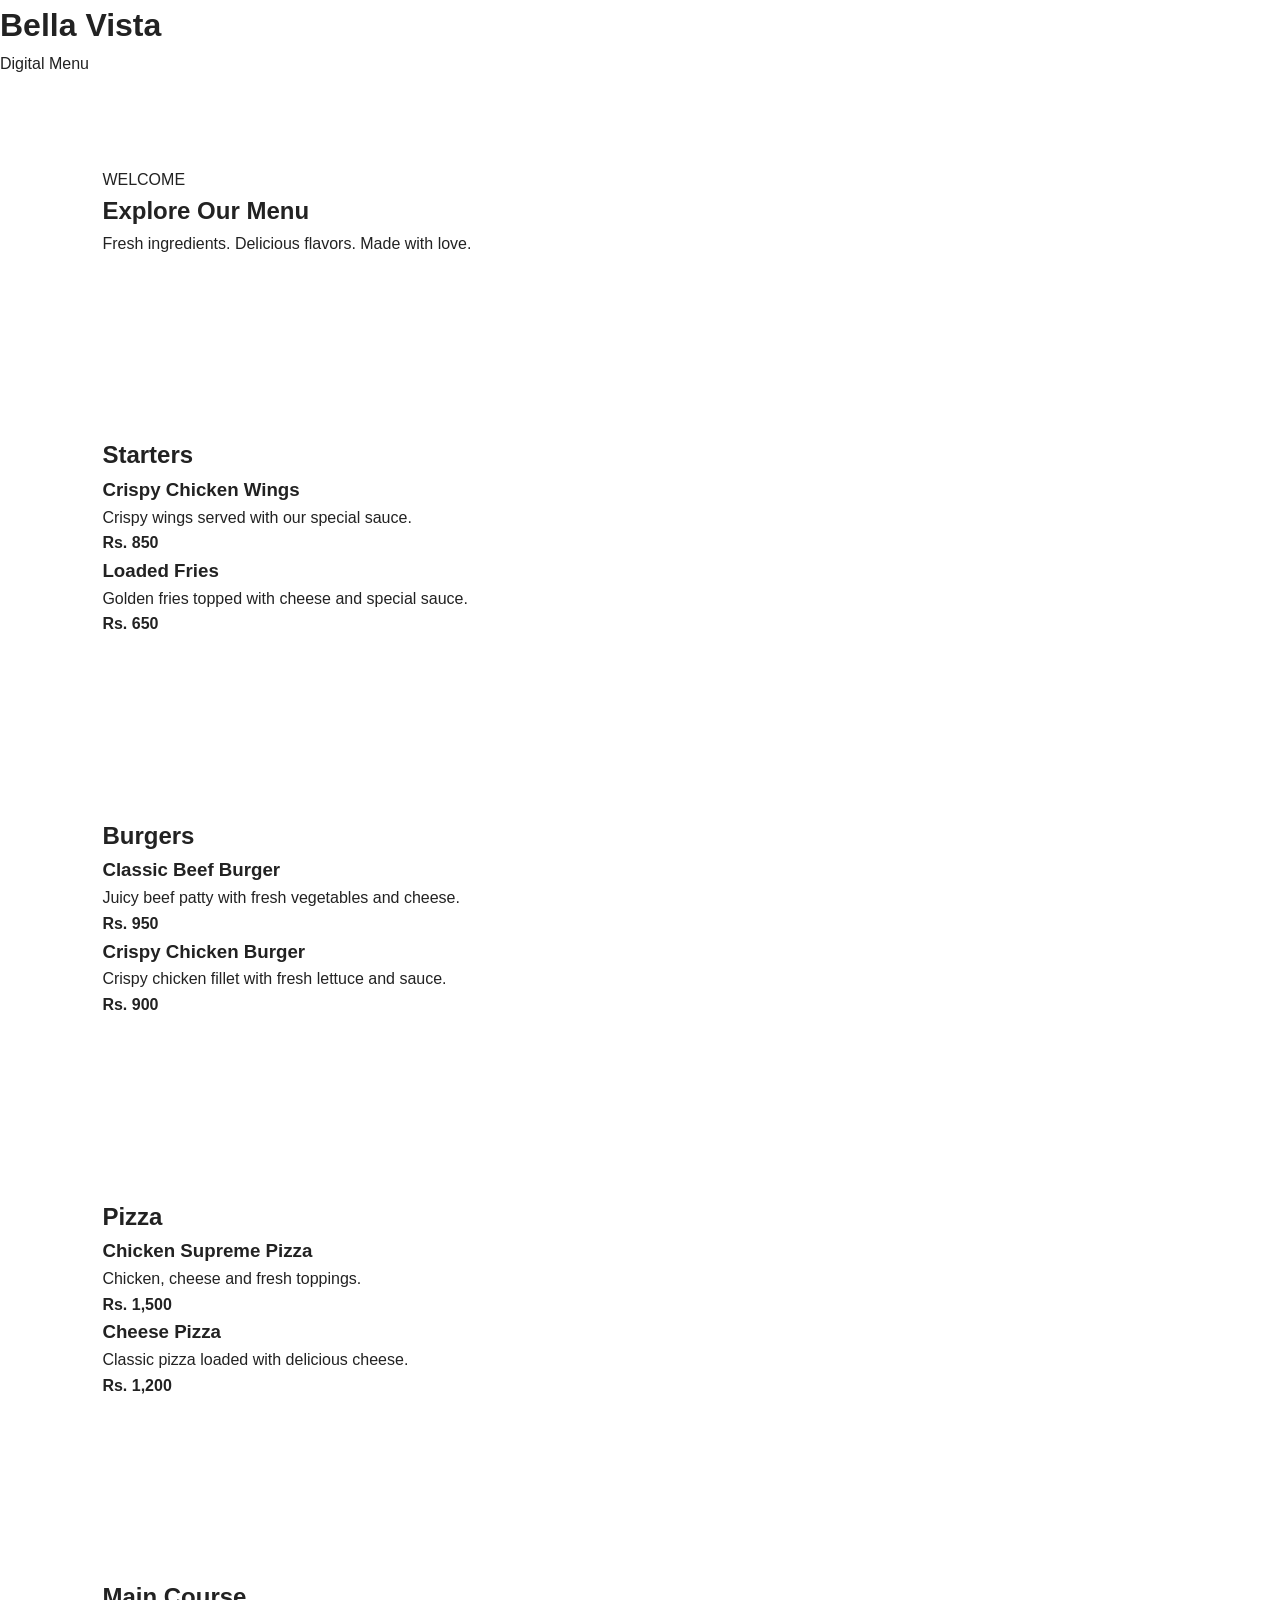
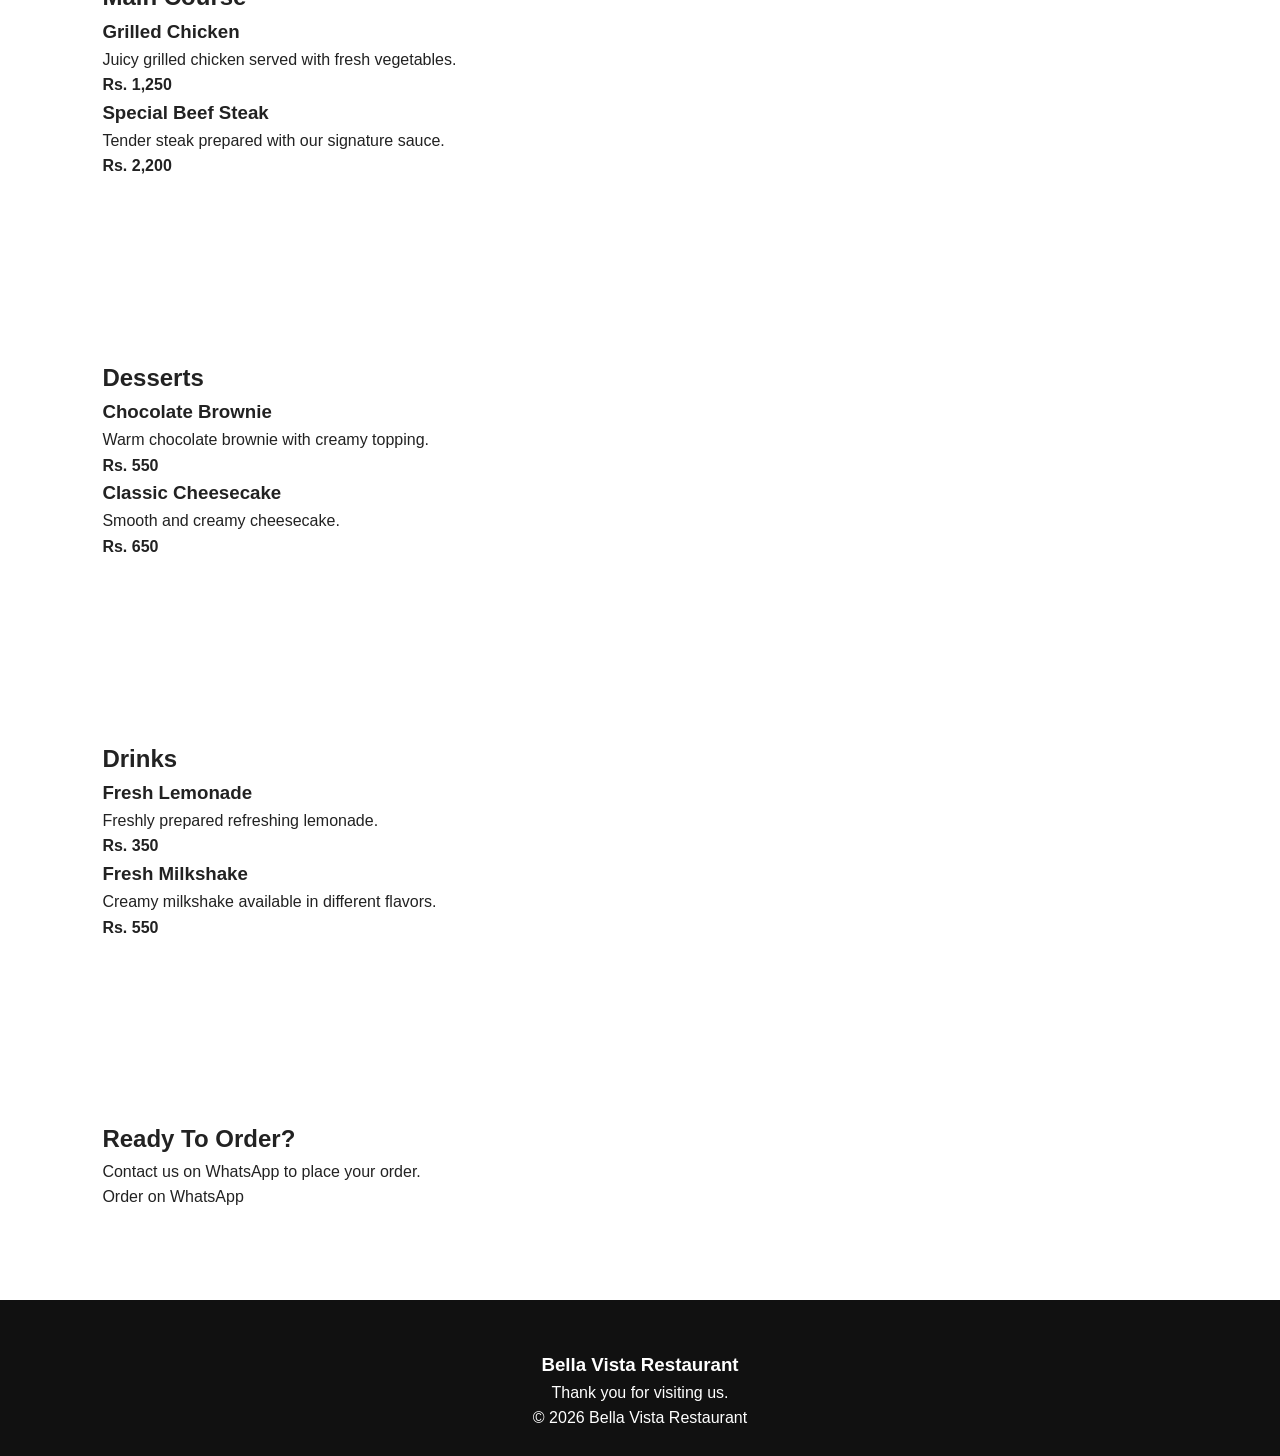
==== menu.html @ 7de6b9c4 "Add files via upload" ====
<!DOCTYPE html>
<html lang="en">

<head>

    <meta charset="UTF-8">

    <meta name="viewport" content="width=device-width, initial-scale=1.0">

    <meta name="description" content="Bella Vista Restaurant Digital Menu - Explore our delicious food and drinks.">

    <meta name="keywords" content="Bella Vista Digital Menu, Restaurant Menu, Food, Burgers, Pizza, Drinks">

    <meta name="author" content="Bella Vista Restaurant">

    <title>Bella Vista | Digital Menu</title>

    <link rel="stylesheet" href="style.css">

</head>


<body>


    <!-- =========================
         DIGITAL MENU HEADER
    ========================== -->

    <header class="digital-menu-header">

        <div class="digital-logo">

            <h1>
                Bella Vista
            </h1>

            <p>
                Digital Menu
            </p>

        </div>

    </header>


    <!-- =========================
         WELCOME SECTION
    ========================== -->

    <section class="digital-welcome">

        <p class="menu-label">
            WELCOME
        </p>

        <h2>
            Explore Our Menu
        </h2>

        <p>
            Fresh ingredients. Delicious flavors.
            Made with love.
        </p>

    </section>


    <!-- =========================
         DIGITAL MENU
    ========================== -->

    <main class="digital-menu">


        <!-- =========================
             STARTERS
        ========================== -->

        <section class="digital-category">

            <h2>
                Starters
            </h2>


            <div class="digital-menu-item">

                <div>

                    <h3>
                        Crispy Chicken Wings
                    </h3>

                    <p>
                        Crispy wings served with our special sauce.
                    </p>

                </div>

                <strong>
                    Rs. 850
                </strong>

            </div>


            <div class="digital-menu-item">

                <div>

                    <h3>
                        Loaded Fries
                    </h3>

                    <p>
                        Golden fries topped with cheese and special sauce.
                    </p>

                </div>

                <strong>
                    Rs. 650
                </strong>

            </div>

        </section>


        <!-- =========================
             BURGERS
        ========================== -->

        <section class="digital-category">

            <h2>
                Burgers
            </h2>


            <div class="digital-menu-item">

                <div>

                    <h3>
                        Classic Beef Burger
                    </h3>

                    <p>
                        Juicy beef patty with fresh vegetables and cheese.
                    </p>

                </div>

                <strong>
                    Rs. 950
                </strong>

            </div>


            <div class="digital-menu-item">

                <div>

                    <h3>
                        Crispy Chicken Burger
                    </h3>

                    <p>
                        Crispy chicken fillet with fresh lettuce and sauce.
                    </p>

                </div>

                <strong>
                    Rs. 900
                </strong>

            </div>

        </section>


        <!-- =========================
             PIZZA
        ========================== -->

        <section class="digital-category">

            <h2>
                Pizza
            </h2>


            <div class="digital-menu-item">

                <div>

                    <h3>
                        Chicken Supreme Pizza
                    </h3>

                    <p>
                        Chicken, cheese and fresh toppings.
                    </p>

                </div>

                <strong>
                    Rs. 1,500
                </strong>

            </div>


            <div class="digital-menu-item">

                <div>

                    <h3>
                        Cheese Pizza
                    </h3>

                    <p>
                        Classic pizza loaded with delicious cheese.
                    </p>

                </div>

                <strong>
                    Rs. 1,200
                </strong>

            </div>

        </section>


        <!-- =========================
             MAIN COURSE
        ========================== -->

        <section class="digital-category">

            <h2>
                Main Course
            </h2>


            <div class="digital-menu-item">

                <div>

                    <h3>
                        Grilled Chicken
                    </h3>

                    <p>
                        Juicy grilled chicken served with fresh vegetables.
                    </p>

                </div>

                <strong>
                    Rs. 1,250
                </strong>

            </div>


            <div class="digital-menu-item">

                <div>

                    <h3>
                        Special Beef Steak
                    </h3>

                    <p>
                        Tender steak prepared with our signature sauce.
                    </p>

                </div>

                <strong>
                    Rs. 2,200
                </strong>

            </div>

        </section>


        <!-- =========================
             DESSERTS
        ========================== -->

        <section class="digital-category">

            <h2>
                Desserts
            </h2>


            <div class="digital-menu-item">

                <div>

                    <h3>
                        Chocolate Brownie
                    </h3>

                    <p>
                        Warm chocolate brownie with creamy topping.
                    </p>

                </div>

                <strong>
                    Rs. 550
                </strong>

            </div>


            <div class="digital-menu-item">

                <div>

                    <h3>
                        Classic Cheesecake
                    </h3>

                    <p>
                        Smooth and creamy cheesecake.
                    </p>

                </div>

                <strong>
                    Rs. 650
                </strong>

            </div>

        </section>


        <!-- =========================
             DRINKS
        ========================== -->

        <section class="digital-category">

            <h2>
                Drinks
            </h2>


            <div class="digital-menu-item">

                <div>

                    <h3>
                        Fresh Lemonade
                    </h3>

                    <p>
                        Freshly prepared refreshing lemonade.
                    </p>

                </div>

                <strong>
                    Rs. 350
                </strong>

            </div>


            <div class="digital-menu-item">

                <div>

                    <h3>
                        Fresh Milkshake
                    </h3>

                    <p>
                        Creamy milkshake available in different flavors.
                    </p>

                </div>

                <strong>
                    Rs. 550
                </strong>

            </div>

        </section>


    </main>


    <!-- =========================
         WHATSAPP ORDER
    ========================== -->

    <section class="digital-order">

        <h2>
            Ready To Order?
        </h2>

        <p>
            Contact us on WhatsApp to place your order.
        </p>

        <a href="https://wa.me/923323365097" target="_blank" rel="noopener noreferrer" class="digital-order-btn">

            Order on WhatsApp

        </a>

    </section>


    <!-- =========================
         FOOTER
    ========================== -->

    <footer class="digital-footer">

        <h3>
            Bella Vista Restaurant
        </h3>

        <p>
            Thank you for visiting us.
        </p>

        <p>
            © 2026 Bella Vista Restaurant
        </p>

    </footer>


</body>

</html>
---- style.css ----
/* ==================================================
   BELLA VISTA RESTAURANT
   COMPLETE RESPONSIVE CSS
================================================== */


/* ==================================================
   1. RESET & GLOBAL STYLES
================================================== */

* {
    margin: 0;
    padding: 0;
    box-sizing: border-box;
}

html {
    scroll-behavior: smooth;
    scroll-padding-top: 80px;
}

body {
    font-family: Arial, Helvetica, sans-serif;
    line-height: 1.6;
    background: #ffffff;
    color: #222222;
    overflow-x: hidden;
}

a {
    text-decoration: none;
    color: inherit;
}

button,
input,
select {
    font: inherit;
}

button {
    cursor: pointer;
}

img {
    max-width: 100%;
    display: block;
}


/* ==================================================
   2. NAVBAR
================================================== */

.navbar {
    width: 100%;
    padding: 18px 8%;
    display: flex;
    align-items: center;
    justify-content: space-between;
    background: #111111;
    color: #ffffff;
    position: sticky;
    top: 0;
    z-index: 1000;
}

.logo {
    font-size: 24px;
    font-weight: 700;
    letter-spacing: 1px;
    color: #ffffff;
}

.nav-links {
    display: flex;
    align-items: center;
    gap: 28px;
}

.nav-links a {
    position: relative;
    font-size: 15px;
    font-weight: 600;
    transition: color 0.3s ease;
}

.nav-links a::after {
    content: "";
    position: absolute;
    left: 0;
    bottom: -6px;
    width: 0;
    height: 2px;
    background: #d4a017;
    transition: width 0.3s ease;
}

.nav-links a:hover {
    color: #d4a017;
}

.nav-links a:hover::after {
    width: 100%;
}

.menu-toggle {
    display: none;
    border: none;
    background: transparent;
    color: #ffffff;
    font-size: 28px;
    line-height: 1;
}


/* ==================================================
   3. HERO SECTION
================================================== */

.hero {
    min-height: 90vh;
    display: flex;
    align-items: center;
    justify-content: center;
    text-align: center;
    padding: 80px 8%;

    background:
        linear-gradient(rgba(0, 0, 0, 0.65),
            rgba(0, 0, 0, 0.65)),
        url("https://images.unsplash.com/photo-1515003197210-e0cd71810b5f?auto=format&fit=crop&w=1600&q=80") center / cover no-repeat;

    color: #ffffff;
}

.hero-content {
    width: 100%;
    max-width: 800px;
}

.hero-subtitle {
    color: #d4a017;
    font-size: 14px;
    font-weight: 700;
    letter-spacing: 3px;
    margin-bottom: 15px;
}

.hero h1 {
    font-size: clamp(42px, 7vw, 80px);
    line-height: 1.1;
    margin-bottom: 25px;
}

.hero h1 span {
    display: block;
    color: #d4a017;
}

.hero p:not(.hero-subtitle) {
    max-width: 650px;
    margin: 0 auto 30px;
    font-size: 17px;
    color: #eeeeee;
}

.hero-buttons {
    display: flex;
    justify-content: center;
    gap: 15px;
    flex-wrap: wrap;
}


/* ==================================================
   4. BUTTONS
================================================== */

.btn {
    display: inline-block;
    padding: 13px 26px;
    background: #d4a017;
    color: #111111;
    border: 2px solid #d4a017;
    border-radius: 5px;
    font-weight: 700;
    text-align: center;
    cursor: pointer;
    transition:
        background 0.3s ease,
        color 0.3s ease,
        border-color 0.3s ease,
        transform 0.3s ease;
}

.btn:hover {
    background: #ffffff;
    border-color: #ffffff;
    color: #111111;
    transform: translateY(-2px);
}

.btn-outline {
    background: transparent;
    color: #ffffff;
    border-color: #ffffff;
}

.btn-outline:hover {
    background: #ffffff;
    color: #111111;
    border-color: #ffffff;
}


/* ==================================================
   5. COMMON SECTION
================================================== */

section {
    padding: 90px 8%;
}

.section-title {
    max-width: 750px;
    margin: 0 auto 50px;
    text-align: center;
}

.section-title p {
    color: #d4a017;
    font-size: 13px;
    font-weight: 700;
    letter-spacing: 3px;
    margin-bottom: 10px;
}

.section-title h2 {
    font-size: clamp(30px, 5vw, 48px);
    line-height: 1.2;
    color: #111111;
}


/* ==================================================
   6. ABOUT SECTION
================================================== */

.about {
    background: #ffffff;
}

.about-content {
    max-width: 850px;
    margin: auto;
    text-align: center;
}

.about-content p {
    margin-bottom: 18px;
    color: #666666;
    font-size: 17px;
}

.about-content p:last-child {
    margin-bottom: 0;
}


/* ==================================================
   7. SPECIAL OFFERS
================================================== */

.offers {
    background: #f7f7f7;
}

.offer-container {
    max-width: 1200px;
    margin: auto;
    display: grid;
    grid-template-columns: repeat(3, 1fr);
    gap: 25px;
}

.offer-card {
    background: #ffffff;
    padding: 35px 30px;
    border-radius: 10px;
    text-align: center;
    box-shadow: 0 10px 30px rgba(0, 0, 0, 0.08);
    transition: transform 0.3s ease, box-shadow 0.3s ease;
}

.offer-card:hover {
    transform: translateY(-8px);
    box-shadow: 0 15px 35px rgba(0, 0, 0, 0.12);
}

.offer-badge {
    display: inline-block;
    padding: 6px 12px;
    margin-bottom: 15px;
    background: #111111;
    color: #ffffff;
    border-radius: 30px;
    font-size: 12px;
    font-weight: 700;
}

.offer-card h3 {
    margin-bottom: 12px;
    font-size: 24px;
}

.offer-card p {
    color: #666666;
    margin-bottom: 22px;
}


/* ==================================================
   8. MENU SECTION
================================================== */

.menu {
    background: #ffffff;
}

.menu-container {
    max-width: 1000px;
    margin: auto;
    display: grid;
    grid-template-columns: repeat(2, 1fr);
    gap: 30px;
}

.menu-category {
    padding: 30px;
    border: 1px solid #eeeeee;
    border-radius: 10px;
    background: #ffffff;
    transition: box-shadow 0.3s ease, transform 0.3s ease;
}

.menu-category:hover {
    transform: translateY(-4px);
    box-shadow: 0 10px 25px rgba(0, 0, 0, 0.06);
}

.menu-category>h3 {
    color: #d4a017;
    font-size: 25px;
    margin-bottom: 20px;
    padding-bottom: 12px;
    border-bottom: 2px solid #eeeeee;
}

.menu-item {
    display: flex;
    justify-content: space-between;
    align-items: flex-start;
    gap: 20px;
    padding: 18px 0;
    border-bottom: 1px solid #eeeeee;
}

.menu-item:last-child {
    border-bottom: none;
    padding-bottom: 0;
}

.menu-item h4 {
    font-size: 17px;
    margin-bottom: 5px;
    color: #222222;
}

.menu-item p {
    color: #777777;
    font-size: 14px;
}

.menu-item span {
    white-space: nowrap;
    color: #d4a017;
    font-weight: 700;
}


/* ==================================================
   9. POPULAR DISHES
================================================== */

.popular {
    background: #111111;
    color: #ffffff;
}

.popular .section-title h2 {
    color: #ffffff;
}

.popular-container {
    max-width: 1100px;
    margin: auto;
    display: grid;
    grid-template-columns: repeat(3, 1fr);
    gap: 25px;
}

.popular-card {
    background: #1c1c1c;
    padding: 30px;
    border-radius: 10px;
    text-align: center;
    transition: transform 0.3s ease, box-shadow 0.3s ease;
}

.popular-card:hover {
    transform: translateY(-8px);
    box-shadow: 0 12px 30px rgba(0, 0, 0, 0.3);
}

.dish-placeholder {
    height: 180px;
    display: flex;
    align-items: center;
    justify-content: center;
    margin-bottom: 20px;
    border-radius: 8px;
    background: #2a2a2a;
    font-size: 70px;
}

.popular-card h3 {
    margin-bottom: 8px;
}

.popular-card p {
    color: #d4a017;
    font-weight: 700;
}


/* ==================================================
   10. WHY CHOOSE US
================================================== */

.why-us {
    background: #1a0b0b;
}

.why-container {
    max-width: 1200px;
    margin: auto;
    display: grid;
    grid-template-columns: repeat(4, 1fr);
    gap: 20px;
}

.why-card {
    padding: 30px 20px;
    background: #ffffff;
    text-align: center;
    border-radius: 10px;
    transition: transform 0.3s ease, box-shadow 0.3s ease;
}

.why-card:hover {
    transform: translateY(-6px);
    box-shadow: 0 10px 25px rgba(0, 0, 0, 0.08);
}

.why-card span {
    display: block;
    font-size: 40px;
    margin-bottom: 15px;
}

.why-card h3 {
    margin-bottom: 10px;
}

.why-card p {
    color: #666666;
    font-size: 14px;
}


/* ==================================================
   11. GALLERY
================================================== */

.gallery {
    background: #271616;
}
.gallery-container {
    display: grid;
    grid-template-columns: repeat(3, 1fr);
    gap: 15px;
}

.gallery-item {
    height: 250px;
    border-radius: 10px;
    overflow: hidden;
    position: relative;
    cursor: pointer;
}

.gallery-item img {
    width: 100%;
    height: 100%;
    object-fit: cover;
    display: block;
    transition: transform 0.5s ease;
}

.gallery-item:hover img {
    transform: scale(1.08);
}



/* ==================================================
   12. REVIEWS
================================================== */

.reviews {
    background: #361b1b;
}

.review-container {
    max-width: 1100px;
    margin: auto;
    display: grid;
    grid-template-columns: repeat(3, 1fr);
    gap: 25px;
}

.review-card {
    background: #ffffff;
    padding: 30px;
    border-radius: 10px;
    text-align: center;
    box-shadow: 0 5px 20px rgba(0, 0, 0, 0.05);
}

.stars {
    color: #d4a017;
    font-size: 20px;
    margin-bottom: 15px;
}

.review-card p {
    color: #666666;
    margin-bottom: 15px;
    font-style: italic;
}

.review-card h4 {
    color: #111111;
}


/* ==================================================
   13. BOOKING SECTION
================================================== */

.booking {
    background: #111111;
    color: #ffffff;
}

.booking .section-title h2 {
    color: #ffffff;
}

.booking-form {
    max-width: 800px;
    margin: auto;
    display: grid;
    grid-template-columns: repeat(2, 1fr);
    gap: 15px;
}

.booking-form input,
.booking-form select {
    width: 100%;
    padding: 14px 15px;
    border: 2px solid transparent;
    border-radius: 5px;
    outline: none;
    background: #ffffff;
    color: #222222;
    transition: border-color 0.3s ease;
}

.booking-form input:focus,
.booking-form select:focus {
    border-color: #d4a017;
}

.booking-form input::placeholder {
    color: #777777;
}

.booking-form .btn {
    grid-column: 1 / -1;
    justify-self: center;
}


/* ==================================================
   14. CONTACT SECTION
================================================== */

.contact {
    background: #ffffff;
}

.contact-container {
    max-width: 1100px;
    margin: auto;
    display: grid;
    grid-template-columns: 1fr 1fr;
    gap: 40px;
    align-items: center;
}

.contact-info {
    display: flex;
    flex-direction: column;
    gap: 25px;
}

.contact-item {
    display: flex;
    gap: 18px;
    align-items: flex-start;
}

.contact-item>span {
    font-size: 30px;
    line-height: 1;
}

.contact-item h3 {
    margin-bottom: 5px;
}

.contact-item p {
    color: #666666;
}

.map-container {
    width: 100%;
    min-height: 350px;
    border-radius: 10px;
    overflow: hidden;
}

.map-container iframe {
    width: 100%;
    height: 350px;
    display: block;
    border: 0;
}

.contact-buttons {
    margin-top: 40px;
    display: flex;
    justify-content: center;
    gap: 15px;
    flex-wrap: wrap;
}


/* ==================================================
   15. FOOTER
================================================== */

footer {
    padding: 50px 8% 25px;
    background: #111111;
    color: #ffffff;
    text-align: center;
}

.footer-content h3 {
    font-size: 25px;
    margin-bottom: 8px;
}

.footer-content p {
    color: #bbbbbb;
}

.social-links {
    margin: 20px 0;
    display: flex;
    justify-content: center;
    gap: 20px;
}

.social-links a {
    color: #d4a017;
    transition: color 0.3s ease;
}

.social-links a:hover {
    color: #ffffff;
}

.copyright {
    padding-top: 20px;
    border-top: 1px solid #333333;
    color: #888888;
    font-size: 13px;
}


/* ==================================================
   16. RESPONSIVE TABLET
================================================== */

@media (max-width: 900px) {

    .navbar {
        padding: 18px 5%;
    }

    .offer-container,
    .popular-container,
    .review-container {
        grid-template-columns: repeat(2, 1fr);
    }

    .why-container {
        grid-template-columns: repeat(2, 1fr);
    }

    .contact-container {
        grid-template-columns: 1fr;
    }

    .contact-info {
        max-width: 700px;
        margin: auto;
        width: 100%;
    }

    .map-container {
        max-width: 700px;
        margin: auto;
    }
}


/* ==================================================
   17. RESPONSIVE MOBILE
================================================== */

@media (max-width: 700px) {

    .navbar {
        padding: 16px 5%;
    }

    .menu-toggle {
        display: block;
    }

    .nav-links {
        position: absolute;
        top: 100%;
        left: 0;
        width: 100%;
        display: none;
        flex-direction: column;
        align-items: center;
        gap: 0;
        background: #111111;
    }

    .nav-links.active {
        display: flex;
    }

    .nav-links a {
        width: 100%;
        padding: 15px;
        text-align: center;
        border-top: 1px solid #333333;
    }

    .nav-links a::after {
        display: none;
    }

    section {
        padding: 70px 5%;
    }

    .hero {
        min-height: 85vh;
        padding: 70px 5%;
    }

    .hero h1 {
        font-size: 42px;
    }

    .hero p:not(.hero-subtitle) {
        font-size: 15px;
    }

    .offer-container,
    .menu-container,
    .popular-container,
    .why-container,
    .gallery-container,
    .review-container,
    .booking-form {
        grid-template-columns: 1fr;
    }

    .menu-item {
        flex-direction: column;
        gap: 5px;
    }

    .menu-item span {
        font-size: 15px;
    }

    .booking-form .btn {
        width: 100%;
    }

    .contact-buttons {
        flex-direction: column;
        align-items: center;
    }

    .contact-buttons .btn {
        width: 100%;
        max-width: 350px;
        text-align: center;
    }

    .gallery-item {
        height: 200px;
    }
}


/* ==================================================
   18. SMALL MOBILE
================================================== */

@media (max-width: 400px) {

    .logo {
        font-size: 21px;
    }

    .hero h1 {
        font-size: 34px;
    }

    .hero-subtitle {
        font-size: 12px;
        letter-spacing: 2px;
    }

    .section-title h2 {
        font-size: 30px;
    }

    .hero-buttons {
        flex-direction: column;
    }

    .hero-buttons .btn {
        width: 100%;
    }

    .offer-card,
    .menu-category,
    .popular-card,
    .review-card {
        padding: 25px 20px;
    }
}
.gallery-item img {
    width: 100%;
    height: 100%;
    object-fit: cover;
    display: block;
}
.dish-image {
    width: 100%;
    height: 220px;
    margin-bottom: 20px;
    border-radius: 8px;
    overflow: hidden;
}

.dish-image img {
    width: 100%;
    height: 100%;
    object-fit: cover;
    display: block;
    transition: transform 0.5s ease;
}

.popular-card:hover .dish-image img {
    transform: scale(1.08);
}
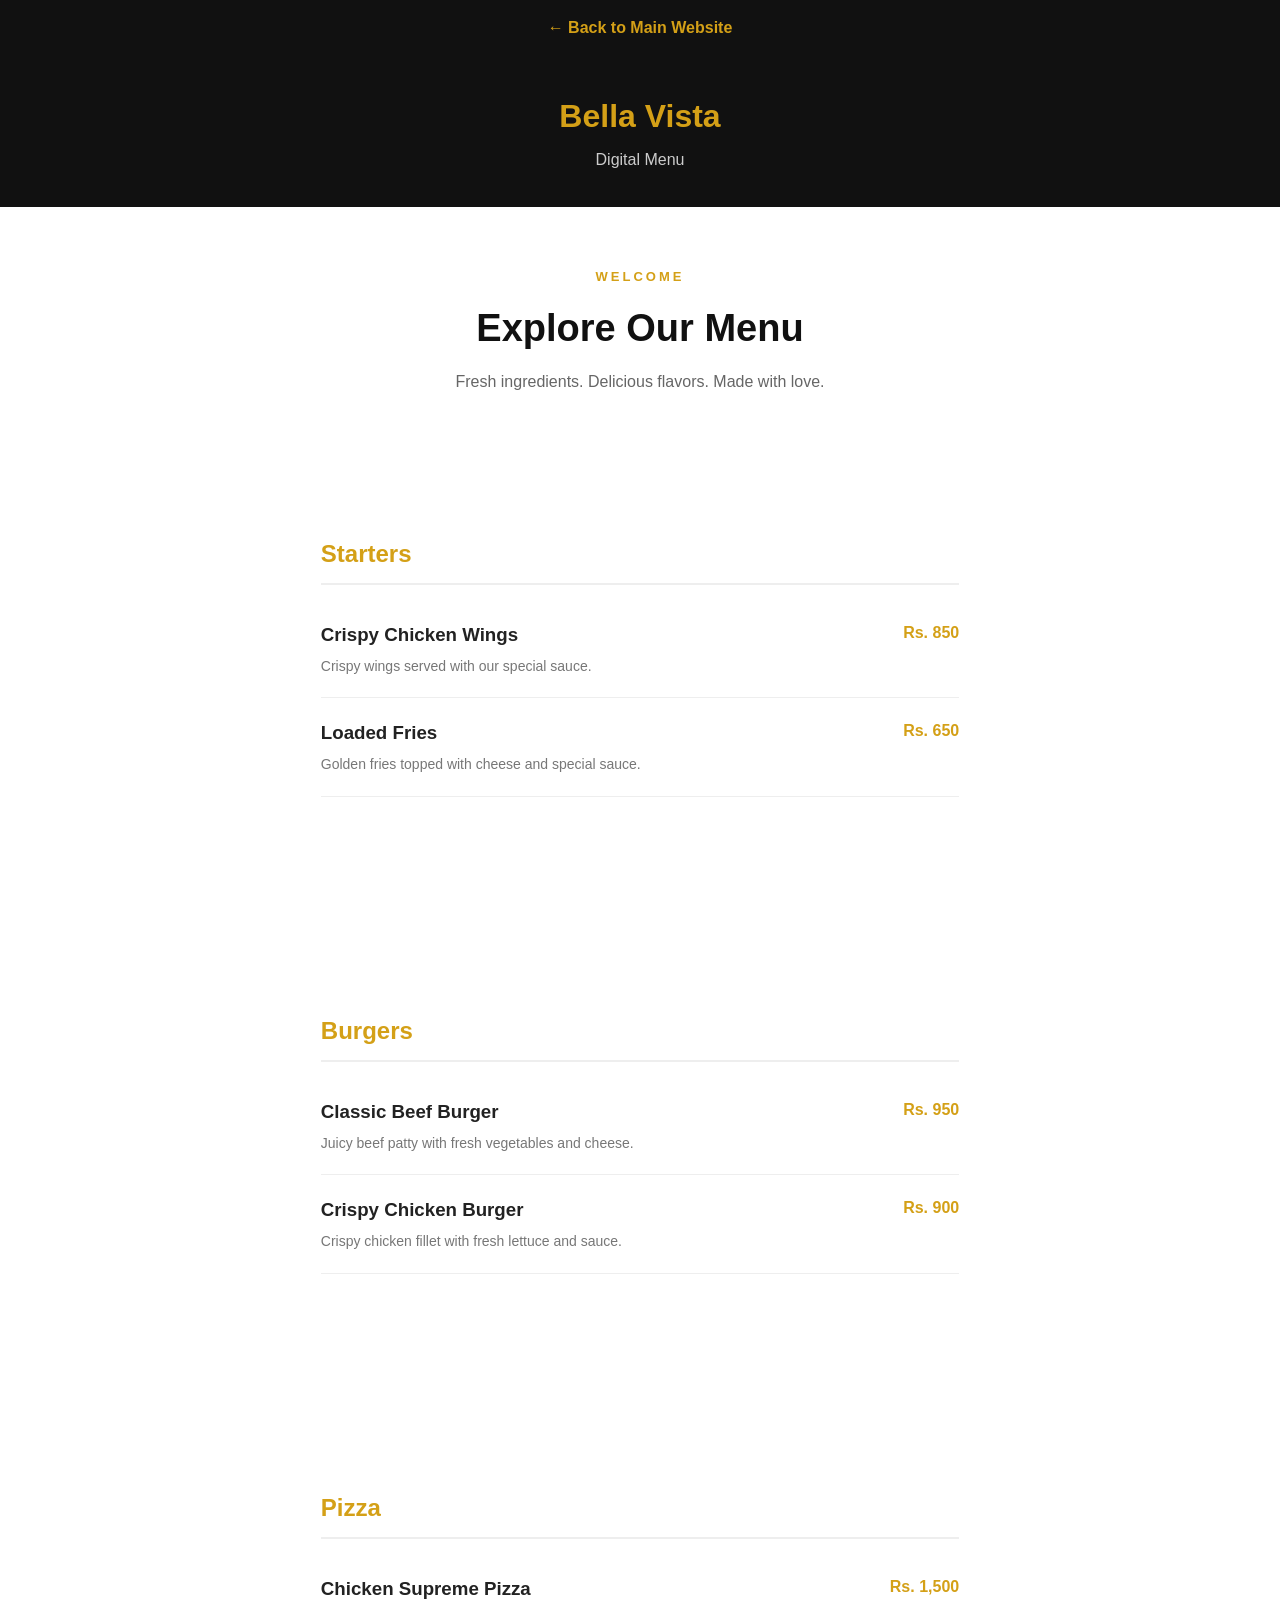
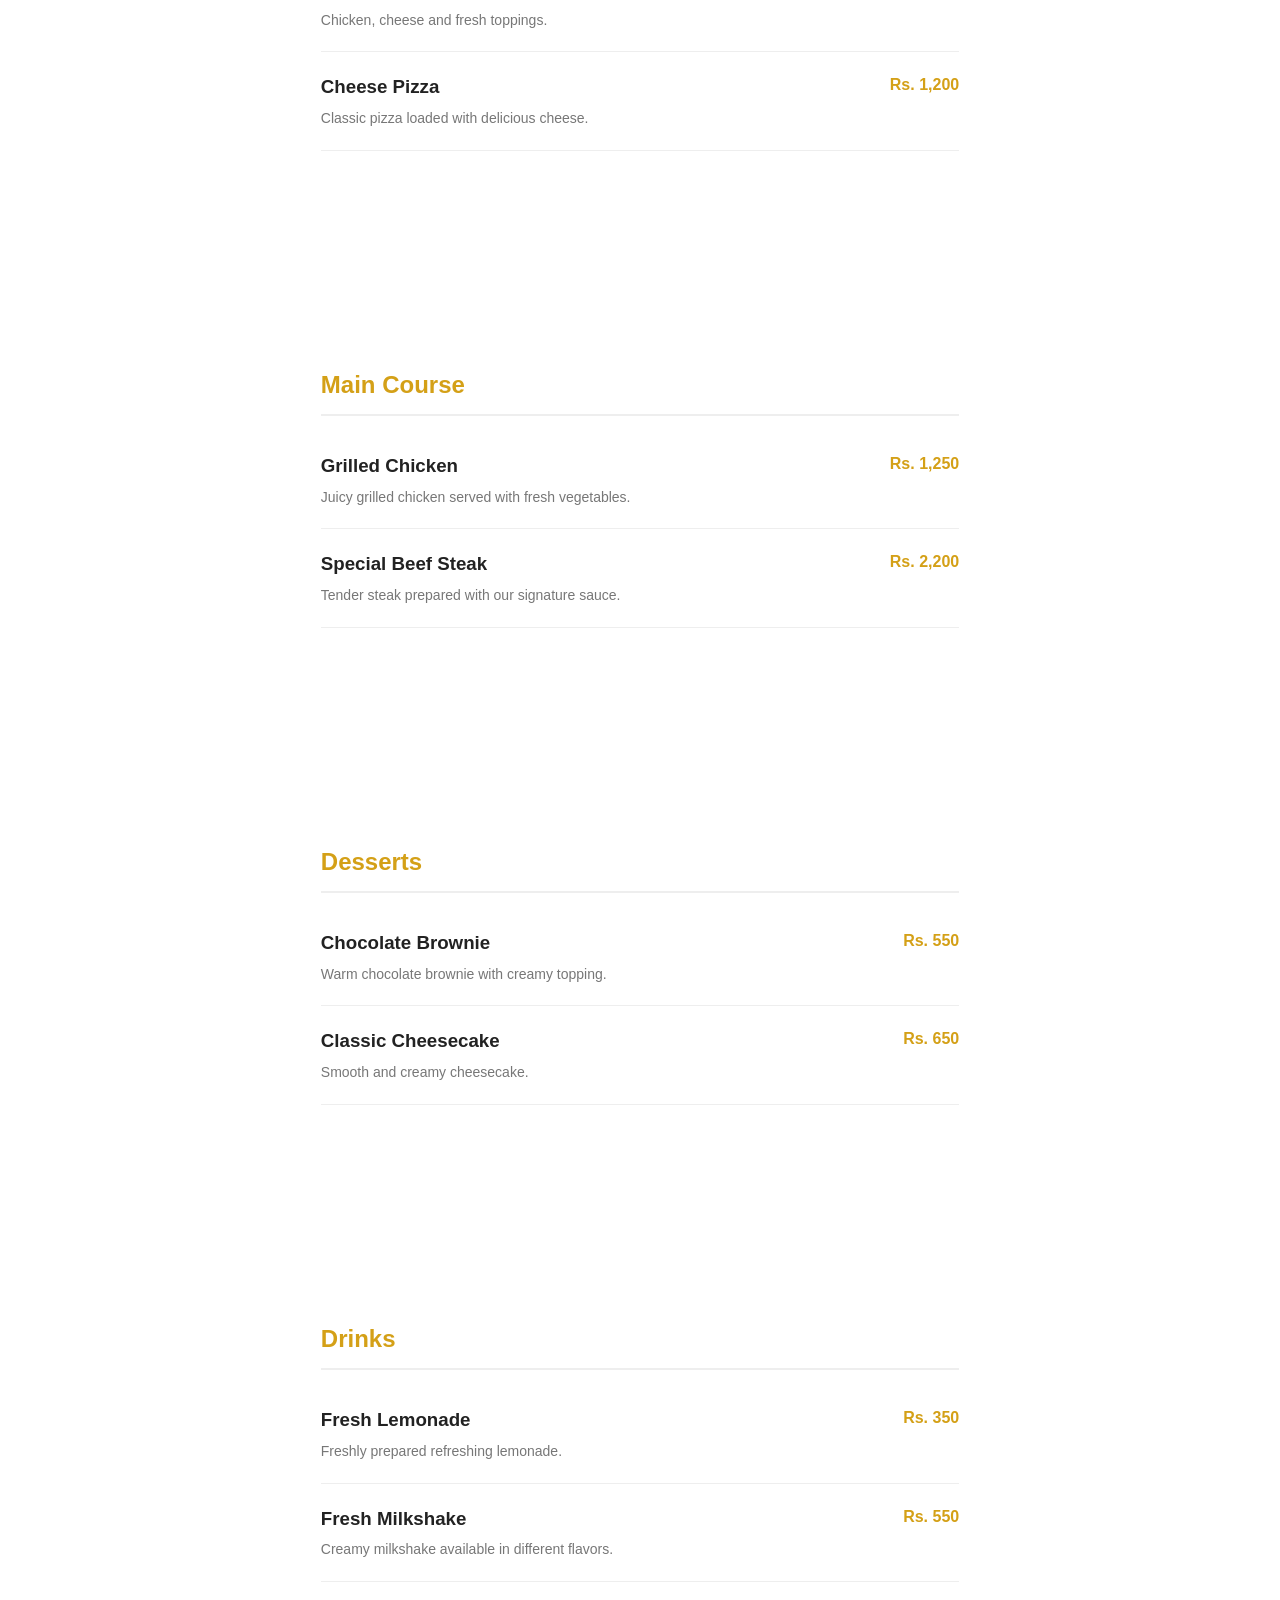
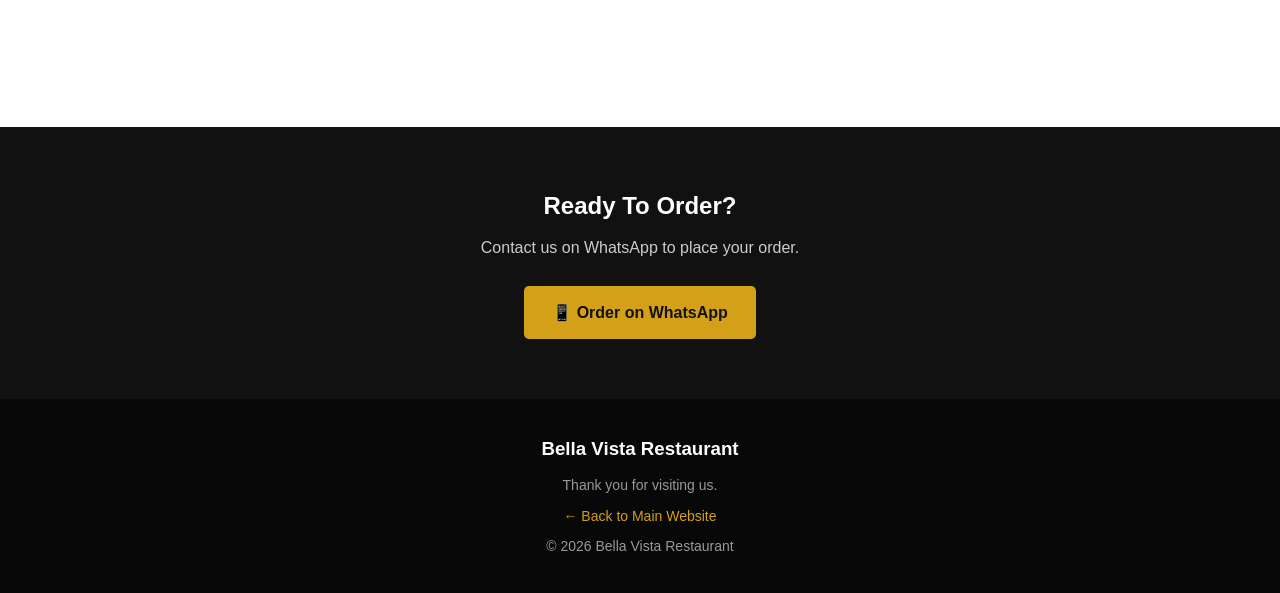
==== commit 9346d071: "Update menu.html" ====
--- a/menu.html
+++ b/menu.html
@@ -22,6 +22,12 @@
 
 <body>
 
+    <!-- Back to Main Website Button -->
+    <div style="text-align: center; padding: 15px; background: #111111;">
+        <a href="index.html" style="color: #d4a017; text-decoration: none; font-weight: 600;">
+            ← Back to Main Website
+        </a>
+    </div>
 
     <!-- =========================
          DIGITAL MENU HEADER
@@ -420,9 +426,9 @@
             Contact us on WhatsApp to place your order.
         </p>
 
-        <a href="https://wa.me/923323365097" target="_blank" rel="noopener noreferrer" class="digital-order-btn">
-
-            Order on WhatsApp
+        <a href="https://wa.me/923001234567" target="_blank" rel="noopener noreferrer" class="digital-order-btn">
+
+            📱 Order on WhatsApp
 
         </a>
 
@@ -444,6 +450,12 @@
         </p>
 
         <p>
+            <a href="index.html" style="color: #d4a017; text-decoration: none;">
+                ← Back to Main Website
+            </a>
+        </p>
+
+        <p>
             © 2026 Bella Vista Restaurant
         </p>
 
@@ -452,4 +464,4 @@
 
 </body>
 
-</html>+</html> 
--- a/style.css
+++ b/style.css
@@ -920,3 +920,168 @@
 .popular-card:hover .dish-image img {
     transform: scale(1.08);
 }
+/* ==================================================
+   DIGITAL MENU PAGE
+================================================== */
+
+.digital-menu-header {
+    padding: 35px 20px;
+    background: #111111;
+    color: #ffffff;
+    text-align: center;
+}
+
+.digital-logo h1 {
+    color: #d4a017;
+    font-size: 32px;
+    margin-bottom: 5px;
+}
+
+.digital-logo p {
+    color: #cccccc;
+    margin: 0;
+}
+
+.digital-welcome {
+    padding: 60px 20px 30px;
+    text-align: center;
+}
+
+.menu-label {
+    color: #d4a017;
+    font-size: 13px;
+    font-weight: 700;
+    letter-spacing: 3px;
+}
+
+.digital-welcome h2 {
+    margin: 10px 0;
+    font-size: 38px;
+    color: #111111;
+}
+
+.digital-welcome p:last-child {
+    color: #666666;
+}
+
+.digital-menu {
+    max-width: 800px;
+    margin: auto;
+    padding: 20px;
+}
+
+.digital-category {
+    margin-bottom: 35px;
+}
+
+.digital-category h2 {
+    margin-bottom: 15px;
+    padding-bottom: 10px;
+    color: #d4a017;
+    border-bottom: 2px solid #eeeeee;
+}
+
+.digital-menu-item {
+    display: flex;
+    justify-content: space-between;
+    align-items: flex-start;
+    gap: 20px;
+    padding: 20px 0;
+    border-bottom: 1px solid #eeeeee;
+}
+
+.digital-menu-item h3 {
+    margin-bottom: 5px;
+    color: #222222;
+}
+
+.digital-menu-item p {
+    color: #777777;
+    font-size: 14px;
+}
+
+.digital-menu-item strong {
+    color: #d4a017;
+    white-space: nowrap;
+}
+
+.digital-order {
+    padding: 60px 20px;
+    text-align: center;
+    background: #111111;
+    color: #ffffff;
+}
+
+.digital-order h2 {
+    margin-bottom: 10px;
+}
+
+.digital-order p {
+    color: #cccccc;
+    margin-bottom: 25px;
+}
+
+.digital-order-btn {
+    display: inline-block;
+    padding: 14px 28px;
+    background: #d4a017;
+    color: #111111;
+    border-radius: 5px;
+    font-weight: 700;
+    transition: 0.3s ease;
+}
+
+.digital-order-btn:hover {
+    background: #ffffff;
+    transform: translateY(-2px);
+}
+
+.digital-footer {
+    padding: 35px 20px;
+    text-align: center;
+    background: #080808;
+    color: #ffffff;
+}
+
+.digital-footer h3 {
+    margin-bottom: 10px;
+}
+
+.digital-footer p {
+    margin-top: 8px;
+    color: #999999;
+    font-size: 14px;
+}
+
+
+/* MOBILE */
+
+@media (max-width: 600px) {
+
+    .digital-welcome {
+        padding: 45px 20px 20px;
+    }
+
+    .digital-welcome h2 {
+        font-size: 30px;
+    }
+
+    .digital-menu {
+        padding: 20px;
+    }
+
+    .digital-menu-item {
+        flex-direction: column;
+        gap: 8px;
+    }
+
+    .digital-menu-item strong {
+        font-size: 16px;
+    }
+
+    .digital-order-btn {
+        width: 100%;
+        max-width: 300px;
+    }
+
+}
